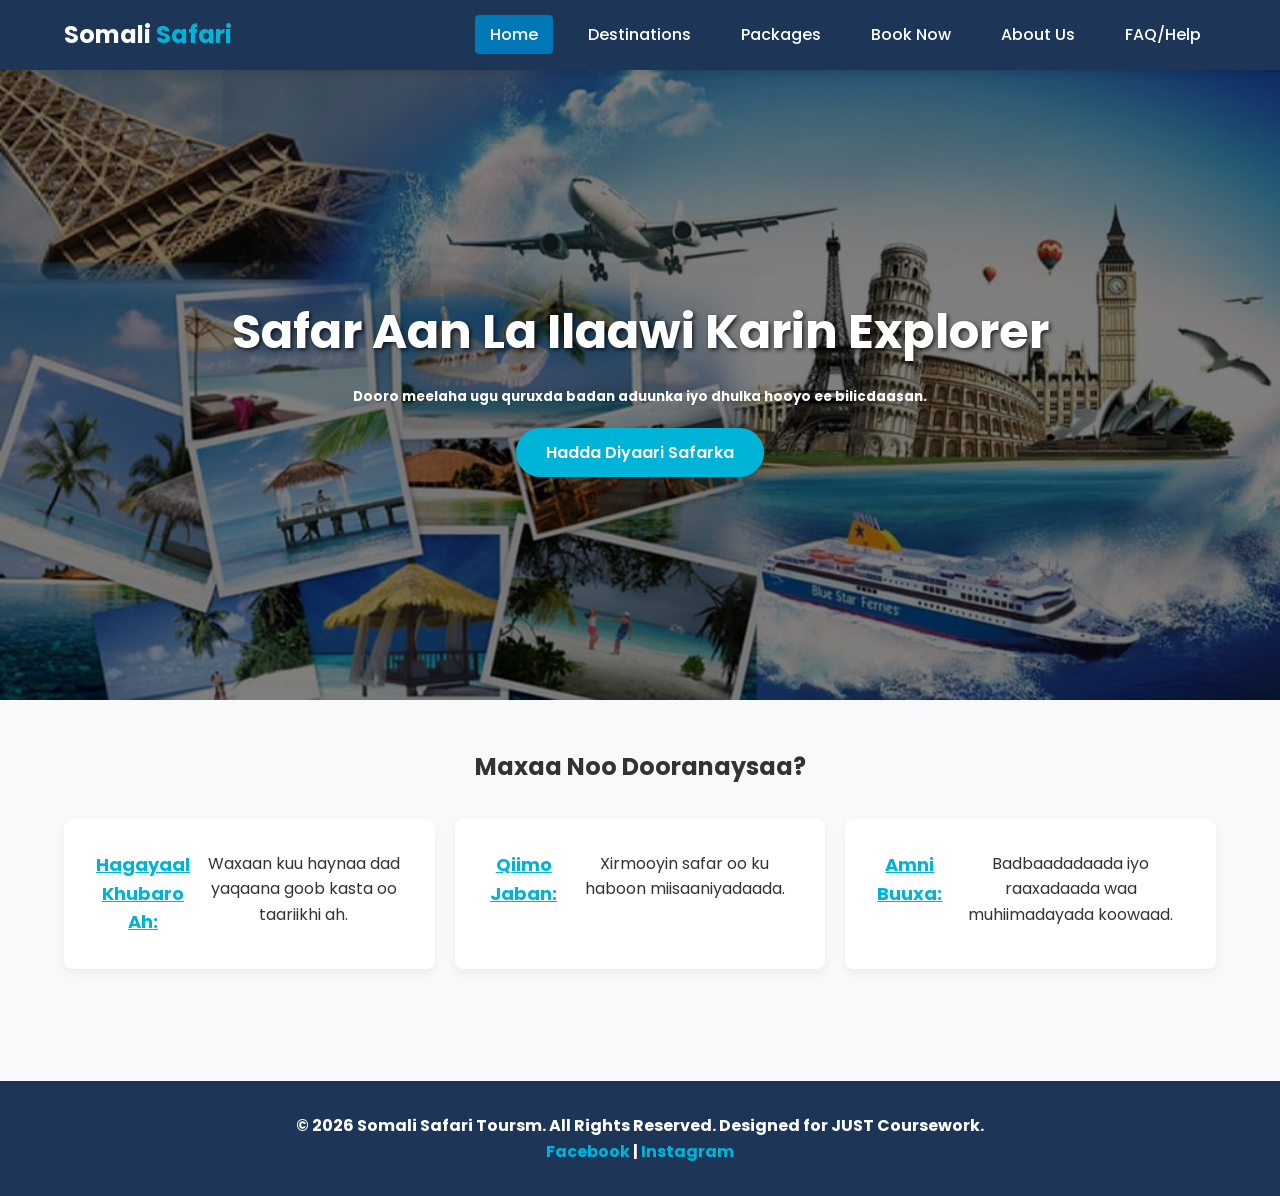
==== index.html @ 72cbc60d "Add files via upload" ====
<!DOCTYPE html>
<html lang="so">
<head>
    <link rel="stylesheet" href="css/style.css">
    <meta charset="UTF-8">
    <meta name="viewport" content="width=device-width, initial-scale=1.0">
    <meta name="description" content="Ku raca safarada ugu xiisaha badan Soomaaliya iyo daafaha caalamka adigoo isticmaalaya Somali Safari Tours.">
    <title>Somali Safari Tours | Home</title>
    <link rel="icon" type="image/svg+xml" href="images/favicon.svg">
    <!-- Google Fonts -->
    <link rel="preconnect" href="https://fonts.googleapis.com">
    <link rel="preconnect" href="https://fonts.gstatic.com" crossorigin>
    <link href="https://fonts.googleapis.com/css2?family=Poppins:wght@300;400;600;700&family=Roboto:wght@400;500&display=swap" rel="stylesheet">
</head>
<body>

    <!-- Header & Navigation -->
    <header class="main-header">
        <div class="logo">
            <h2>Somali <span>Safari</span></h2>
        </div>
        <nav class="navbar">
            <ul>
                <li><a href="index.html" class="active">Home</a></li>
                <li><a href="gallery.html">Destinations</a></li>
                <li><a href="package.html">Packages</a></li>
                <li><a href="booking.html">Book Now</a></li>
                <li><a href="about.html">About Us</a></li>
                <li><a href="faq.html">FAQ/Help</a></li>
            </ul>
        </nav>
    </header>

    <!-- Main Content -->
    <main>
        <!-- Hero Section -->
        <section class="hero-section">
            <div class="hero-content">
                <h1>Safar Aan La Ilaawi Karin Explorer</h1>
                <p class="trvel"><h5>Dooro meelaha ugu quruxda badan aduunka iyo dhulka hooyo ee bilicdaasan.</h5></p>
                <a href="booking.html" class="btn-primary">Hadda Diyaari Safarka</a>
            </div>
        </section>

        <!-- Features Section (Flexbox) -->
        <section class="features-section">
            <h2>Maxaa Noo Dooranaysaa?</h2>
            <div class="features-container">
                <article class="feature-box">
                    <h3>Hagayaal Khubaro Ah:</h3>
                    <p>Waxaan kuu haynaa dad yaqaana goob kasta oo taariikhi ah.</p>
                </article>
                <article class="feature-box">
                    <h3>Qiimo Jaban:</h3>
                    <p>Xirmooyin safar oo ku haboon miisaaniyadaada.</p>
                </article>
                <article class="feature-box">
                    <h3>Amni Buuxa:</h3>
                    <p>Badbaadadaada iyo raaxadaada waa muhiimadayada koowaad.</p>
                </article>
            </div>
        </section>
    </main>

    <!-- Footer -->
    <footer class="main-footer">
        <p>&copy; 2026 Somali Safari Toursm. All Rights Reserved. Designed for JUST Coursework.</p>
        <div class="social-links">
            <a href="https://www.facebook.com/share/1EsvmZL8dN/" target="_blank">Facebook</a> | 
            <a href="https://www.instagram.com/cabdidhibe7?igsh=MXVlZjVsN2Z3eTdlZQ==" target="_blank">Instagram</a>
        </div>
    </footer>

</body>
</html>
---- css/style.css ----
/* ==========================================================================
   1. CSS VARIABLES & ROOT SETTINGS
   ========================================================================== */
:root {
    --primary-color: #0077b6;
    --secondary-color: #00b4d8;
    --dark-color: #1d3557;
    --light-color: #f8f9fa;
    --text-color: #333333;
    --font-main: 'Poppins', sans-serif;
    --font-heading: 'Roboto', sans-serif;
    --transition-smooth: all 0.3s ease;
}

/* Base Styles */
* {
    box-sizing: border-box;
    margin: 0;
    padding: 0;
}

body {
    font-family: var(--font-main);
    color: var(--text-color);
    background-color: var(--light-color);
    line-height: 1.6;
}
nav a{
    text-align:center;
}

.container {
    width: 90%;
    max-width: 1200px;
    margin: 2rem auto;
    padding: 1rem;
}

/* ==========================================================================
   2. HEADER & STICKY NAVIGATION (Flexbox)
   ========================================================================== */
.main-header {
    background-color: var(--dark-color);
    color: #ffffff;
    display: flex;
    justify-content: space-between;
    align-items: center;
    padding: 1rem 5%;
    position: sticky;
    top: 0;
    z-index: 1000;
    box-shadow: 0 4px 6px rgba(0, 0, 0, 0.1);
}

.logo h2 span {
    color: var(--secondary-color);
}

.navbar ul {
    list-style: none;
    flex-wrap: wrap;
    display: flex;
}

.navbar ul li {
    margin-left: 20px;
}

.navbar ul li a {
    color: #ffffff;
    text-decoration: none;
    font-weight: 500;
    padding: 8px 15px;
    border-radius: 4px;
    transition: var(--transition-smooth);
}

.navbar ul li a:hover, 
.navbar ul li a.active {
    background-color: var(--primary-color);
    color: #ffffff;
}

/* ==========================================================================
   3. HERO & FEATURES (Home Page)
   ========================================================================== */
.hero-section {
    background: linear-gradient(rgba(0,0,0,0.5), rgba(0,0,0,0.5)), url('../images/travel.jpg') no-repeat center center/cover;
    height: 70vh;
    display: flex;
    justify-content: center;
    align-items: center;
    text-align: center;
    color: #ffffff;
}

.hero-content h1 {
    font-size: 3rem;
    margin-bottom: 1rem;
    text-shadow: 2px 2px 4px rgba(0,0,0,0.7);
}

.btn-primary {
    display: inline-block;
    background-color: var(--secondary-color);
    color: #fff;
    padding: 12px 30px;
    text-decoration: none;
    border-radius: 30px;
    font-weight: 600;
    margin-top: 20px;
    transition: var(--transition-smooth);
    box-shadow: 0 4px 15px rgba(0,0,0,0.2);
}

.btn-primary:hover {
    background-color: var(--primary-color);
    transform: translateY(-3px);
}

.features-section {
    padding: 3rem 5%;
    text-align: center;
}

.features-container {
    display: flex;
    justify-content: space-between;
    gap: 20px;
    margin-top: 2rem;
}

.feature-box {
    display: flex;
    justify-content: center;
    flex: 1;
    background: #ffffff;
    padding: 2rem;
    border-radius: 8px;
    box-shadow: 0 4px 10px rgba(0,0,0,0.05);
    transition: var(--transition-smooth);
    border-color: #00bcd4;
}
.feature-box h3{
    font-size: 18px;
    color: var(--secondary-color);
    margin-right: 15px;
    text-decoration-line: underline;
}
.feature-box:hover {
    transform: translateY(-5px);
    box-shadow: 0 10px 20px rgba(0,0,0,0.1);
}

/* ==========================================================================
   4. IMAGE GALLERY (CSS Grid)
   ========================================================================== */
.image-grid {
    display: grid;
    grid-template-columns: repeat(3, 1fr);
    gap: 20px;
    margin-top: 2rem;
}

.grid-item {
    position: relative;
    overflow: hidden;
    border-radius: 8px;
    height: 250px;
}

.grid-item img {
    width: 100%;
    height: 100%;
    object-fit: cover;
    transition: var(--transition-smooth);
}

.grid-item:hover img {
    transform: scale(1.1);
}

.overlay {
    position: absolute;
    bottom: 0;
    background: linear-gradient(transparent, rgba(0,0,0,0.8));
    width: 100%;
    color: #fff;
    padding: 20px;
    text-align: center;
}

/* ==========================================================================
   5. DATA TABLE STYLING
   ========================================================================== */
.pricing-table {
    width: 100%;
    border-collapse: collapse;
    margin-top: 2rem;
    background: #fff;
    box-shadow: 0 4px 10px rgba(0,0,0,0.05);
}

.pricing-table caption {
    font-size: 1.2rem;
    font-weight: bold;
    margin-bottom: 1rem;
}

.pricing-table th, .pricing-table td {
    padding: 15px;
    text-align: left;
    border-bottom: 1px solid #ddd;
}

.pricing-table thead {
    background-color: var(--dark-color);
    color: #ffffff;
}

/* Zebra Striping & Hover Effect */
.pricing-table tbody tr:nth-child(even) {
    background-color: #f2f2f2;
}

.pricing-table tbody tr:hover {
    background-color: #e2f0f7;
}

.pricing-table tfoot {
    background-color: #eaeff2;
    font-weight: bold;
}

/* ==========================================================================
   6. FORMS (Flexbox Layout)
   ========================================================================== */
.form-container {
    max-width: 700px;
    margin: 3rem auto;
    background: #fff;
    padding: 2rem;
    border-radius: 8px;
    box-shadow: 0 4px 15px rgba(0,0,0,0.1);
}

.styled-form fieldset {
    border: 1px solid #ccc;
    padding: 1.5rem;
    margin-bottom: 1.5rem;
    border-radius: 6px;
}

.styled-form legend {
    font-weight: bold;
    padding: 0 10px;
    color: var(--primary-color);
}

.styled-form label {
    display: block;
    margin-top: 1rem;
    font-weight: 500;
}

.styled-form input[type="text"],
.styled-form input[type="email"],
.styled-form input[type="password"],
.styled-form select,
.styled-form textarea {
    width: 100%;
    padding: 10px;
    margin-top: 5px;
    border: 1px solid #ccc;
    border-radius: 4px;
}

.styled-form input:focus, .styled-form select:focus, .styled-form textarea:focus {
    outline: none;
    border-color: var(--primary-color);
    box-shadow: 0 0 5px rgba(0, 119, 182, 0.3);
}

.radio-group, .checkbox-group {
    display: flex;
    gap: 15px;
    margin-top: 5px;
}

.btn-submit {
    background-color: var(--primary-color);
    color: white;
    border: none;
    padding: 12px 20px;
    width: 100%;
    font-size: 1rem;
    border-radius: 4px;
    cursor: pointer;
    transition: var(--transition-smooth);
}

.btn-submit:hover {
    background-color: var(--dark-color);
}

/* ==========================================================================
   7. TEAM & FAQ STYLING
   ========================================================================== */
.team-grid {
    display: flex;
    gap: 20px;
    margin-top: 2rem;
}

.team-card {
    flex: 1;
    background: #fff;
    padding: 1.5rem;
    border-top: 5px solid var(--secondary-color);
    box-shadow: 0 4px 10px rgba(0,0,0,0.05);
    border-radius: 4px;
}

blockquote {
    font-style: italic;
    background: #e9ecef;
    border-left: 5px solid var(--primary-color);
    padding: 15px;
    margin: 1rem 0;
}

.help-box {
    background-color: #e2f0f7;
    padding: 15px;
    border-radius: 4px;
    margin-bottom: 1.5rem;
}

.map-section {
    margin-top: 3rem;
}
.swr{
margin-top: 50px;
}
/* ==========================================================================
   8. FOOTER
   ========================================================================== */
.main-footer {
    font-weight: bold;
    background-color: var(--dark-color);
    color: #fff;
    text-align: center;
    padding: 2rem;
    margin-top: 4rem;
}

.social-links a {
    color: var(--secondary-color);
    text-decoration: none;
}

/* ==========================================================================
   9. RESPONSIVE DESIGN (Media Queries)
   ========================================================================== */

/* Tablet View */
@media screen and (max-width: 768px) {
    .main-header {
        flex-direction: column;
        text-align: center;
    }
    .navbar ul {
        margin-top: 1rem;
    }
    .features-container, .team-grid {
        flex-direction: column;
    }
    .image-grid {
        grid-template-columns: repeat(2, 1fr);
    }
}

/* Mobile View */
@media screen and (max-width: 480px) {
    .navbar ul {
        flex-direction: column;
        width: 100%;
    }
    .navbar ul{
        justify-content: center;
    }
    .navbar ul li {
        margin: 5px 0;
    }
    .image-grid {
        grid-template-columns: 1fr;
    }
    .hero-content h1 {
        font-size: 2rem;
    }
}
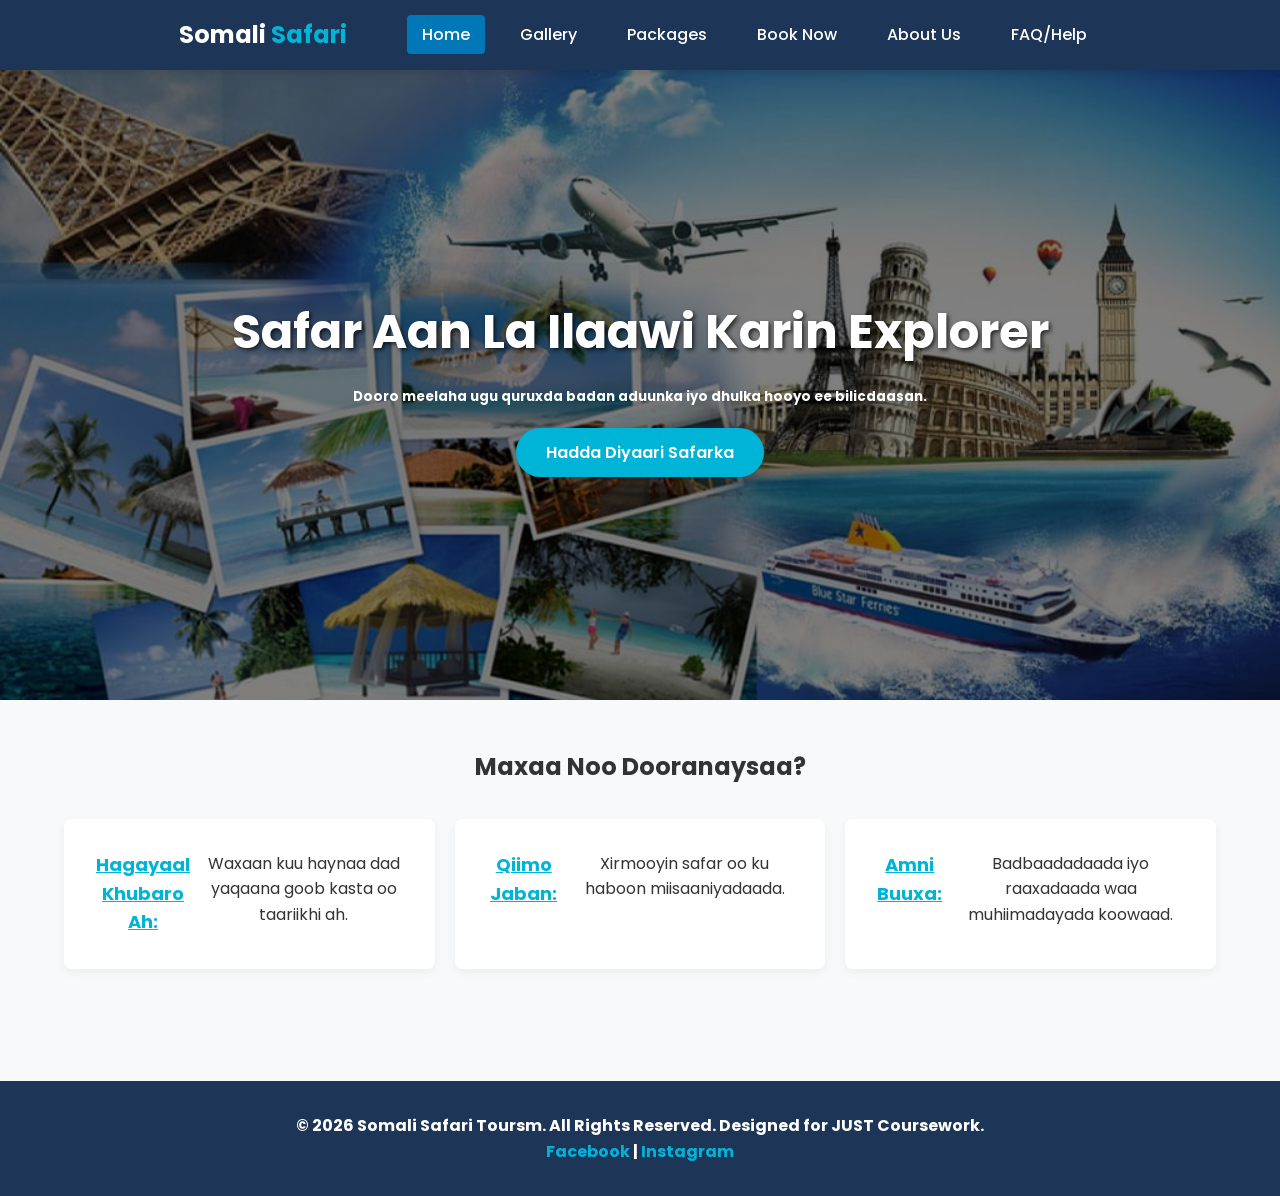
==== commit 58b6d5f3: "Add files via upload" ====
--- a/index.html
+++ b/index.html
@@ -22,7 +22,7 @@
         <nav class="navbar">
             <ul>
                 <li><a href="index.html" class="active">Home</a></li>
-                <li><a href="gallery.html">Destinations</a></li>
+                <li><a href="gallery.html">Gallery</a></li>
                 <li><a href="package.html">Packages</a></li>
                 <li><a href="booking.html">Book Now</a></li>
                 <li><a href="about.html">About Us</a></li>
--- a/css/style.css
+++ b/css/style.css
@@ -25,10 +25,6 @@
     background-color: var(--light-color);
     line-height: 1.6;
 }
-nav a{
-    text-align:center;
-}
-
 .container {
     width: 90%;
     max-width: 1200px;
@@ -43,22 +39,21 @@
     background-color: var(--dark-color);
     color: #ffffff;
     display: flex;
-    justify-content: space-between;
+    justify-content: center;
     align-items: center;
     padding: 1rem 5%;
     position: sticky;
     top: 0;
-    z-index: 1000;
     box-shadow: 0 4px 6px rgba(0, 0, 0, 0.1);
 }
 
 .logo h2 span {
     color: var(--secondary-color);
+    margin-right: 40px;
 }
 
 .navbar ul {
     list-style: none;
-    flex-wrap: wrap;
     display: flex;
 }
 
@@ -189,7 +184,6 @@
     padding: 20px;
     text-align: center;
 }
-
 /* ==========================================================================
    5. DATA TABLE STYLING
    ========================================================================== */
@@ -313,14 +307,17 @@
 }
 
 .team-card {
-    flex: 1;
     background: #fff;
     padding: 1.5rem;
     border-top: 5px solid var(--secondary-color);
     box-shadow: 0 4px 10px rgba(0,0,0,0.05);
     border-radius: 4px;
 }
-
+.team-card img{
+    width: 100%;
+    max-width: 100%;
+    height: auto;
+}
 blockquote {
     font-style: italic;
     background: #e9ecef;
@@ -381,16 +378,25 @@
 }
 
 /* Mobile View */
-@media screen and (max-width: 480px) {
+@media screen and (max-width: 768px) {
+    nav{
+        display: flex;
+        flex-direction: column;
+        align-items:center;
+    }
     .navbar ul {
-        flex-direction: column;
+        display: flex;
+        flex-wrap:wrap;
+        justify-content:center;
         width: 100%;
     }
     .navbar ul{
+        display: flex;
         justify-content: center;
+        align-items: center;
     }
     .navbar ul li {
-        margin: 5px 0;
+        margin: 8px 0;
     }
     .image-grid {
         grid-template-columns: 1fr;
